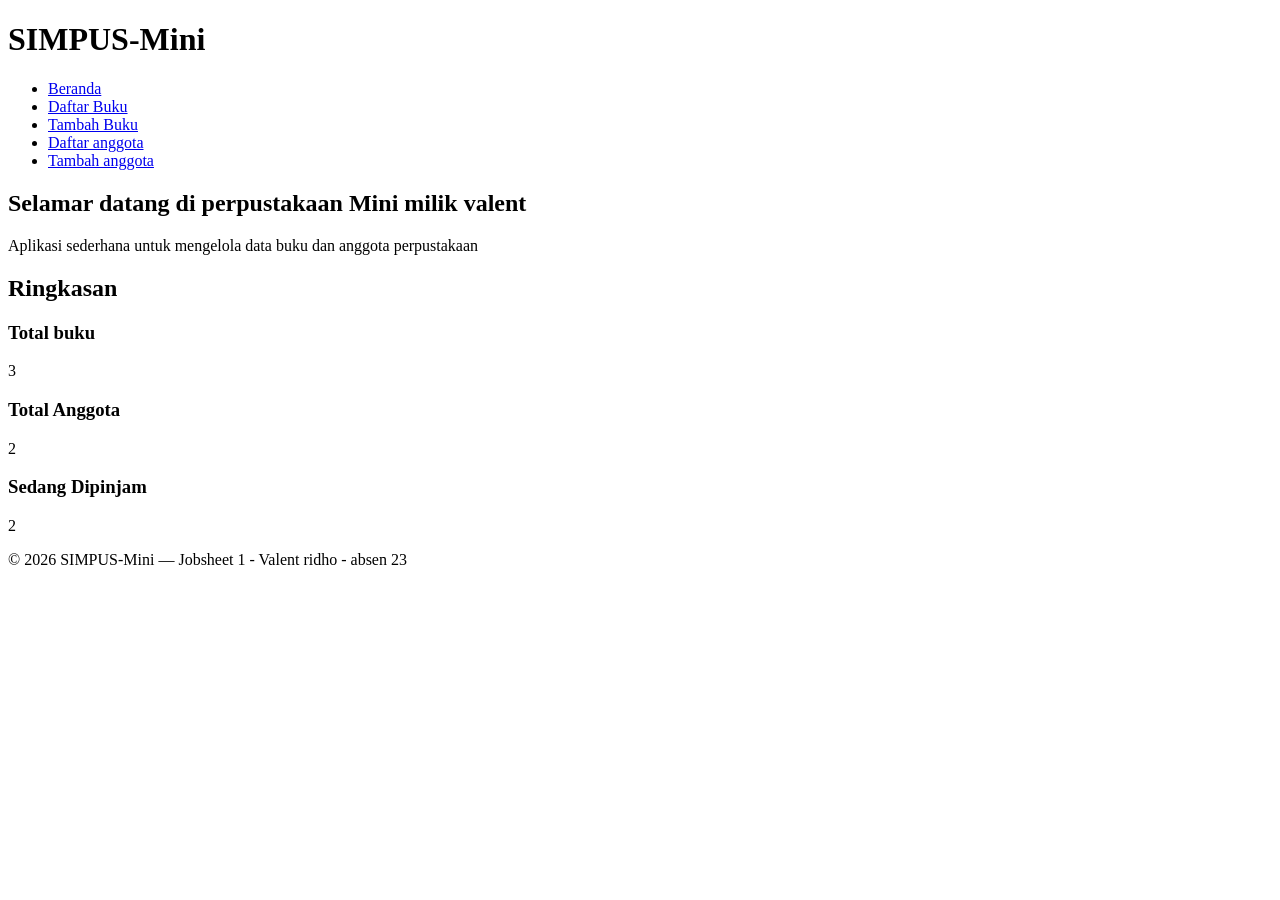
==== Jobsheet-01/index.html @ a11c1d6d "Jobsheet 1" ====
<!DOCTYPE html> 
<html lang="id"> 
<head>
    <meta charset="UTF-8"> 
    <meta charset="UTF-8"> 
</head>
<body>
    <header>
        <h1>SIMPUS-Mini</h1> 
        <nav>
            <ul>
                <li><a href="index.html">Beranda</a></li>
                <li><a href="buku/list.html">Daftar Buku</a></li>
                <li><a href="buku/tambah.html">Tambah Buku</a></li>
                <li><a href="anggota/list.html">Daftar anggota</a></li>
                <li><a href="anggota/tambah.html">Tambah anggota</a></li>
            </ul>
        </nav>
    </header>
    <main>
        <section>
            <h2>Selamar datang di perpustakaan Mini milik valent</h2>
            <p>Aplikasi sederhana untuk mengelola data buku dan anggota perpustakaan</p>
        </section>

        <section>
            <h2>Ringkasan</h2>
            <article>
                <h3>Total buku</h3>
                <p>3</p>
            </article>
            <article>
<h3>Total Anggota</h3>
<p>2</p>
</article>

            <article>
                <h3>Sedang Dipinjam</h3>
                <p>2</p>
            </article>
        </section>
    </main>

    <footer>
        <p>© 2026 SIMPUS-Mini — Jobsheet 1 - Valent ridho - absen 23</p>
    </footer>
</body>
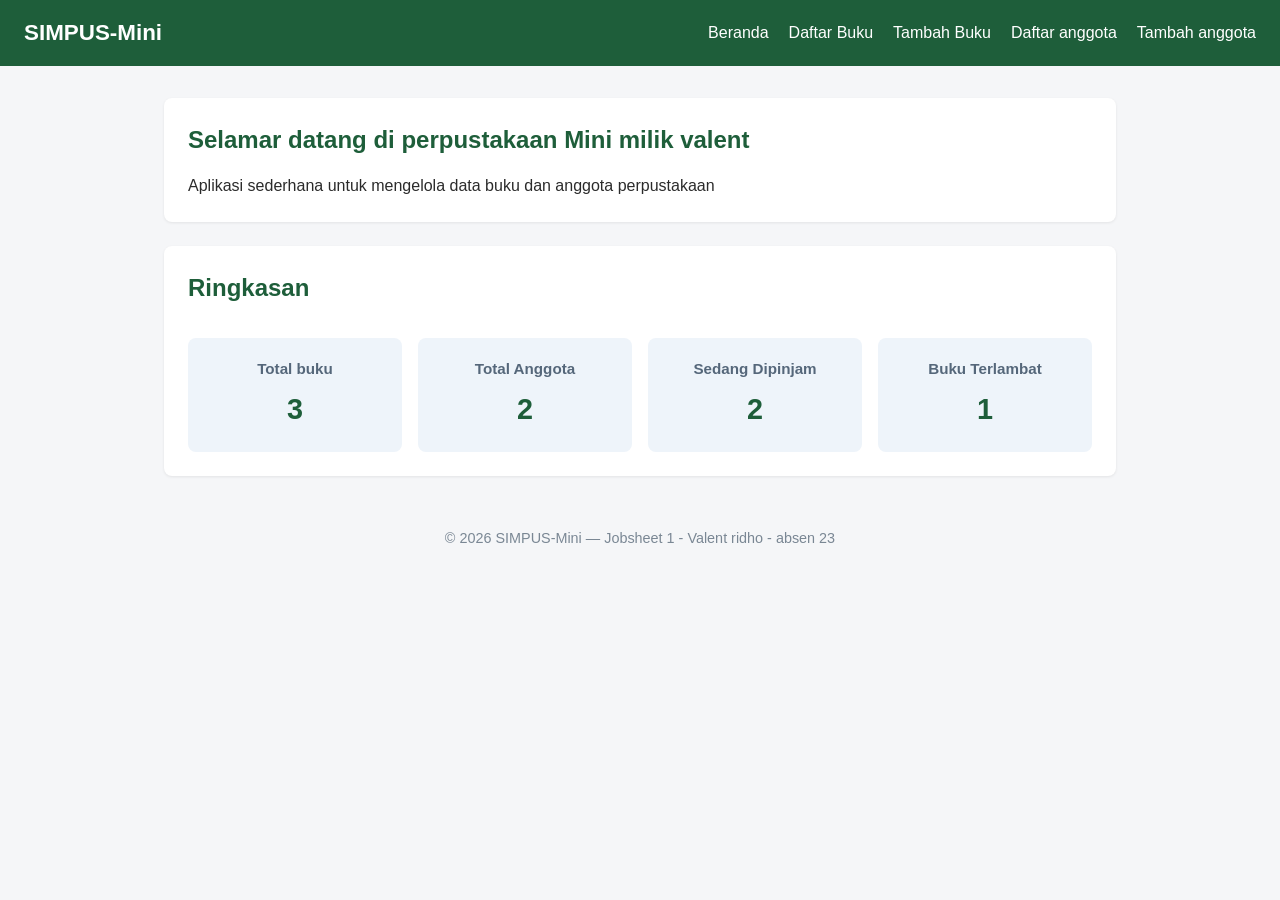
==== commit ca9e6f94: "percobaan opsional" ====
--- a/Jobsheet-01/index.html
+++ b/Jobsheet-01/index.html
@@ -3,19 +3,21 @@
 <head>
     <meta charset="UTF-8"> 
     <meta charset="UTF-8"> 
+    <!--Ini buat dihubungkan ke css-->
+    <link rel="stylesheet" href="style.css"> 
 </head>
 <body>
     <header>
         <h1>SIMPUS-Mini</h1> 
-        <nav>
-            <ul>
-                <li><a href="index.html">Beranda</a></li>
-                <li><a href="buku/list.html">Daftar Buku</a></li>
-                <li><a href="buku/tambah.html">Tambah Buku</a></li>
-                <li><a href="anggota/list.html">Daftar anggota</a></li>
-                <li><a href="anggota/tambah.html">Tambah anggota</a></li>
-            </ul>
-        </nav>
+       <nav>
+    <ul>
+        <li><a href="index.html">Beranda</a></li>
+        <li><a href="buku/list.html">Daftar Buku</a></li>
+        <li><a href="buku/tambah.html">Tambah Buku</a></li>
+        <li><a href="Anggota/list.html">Daftar anggota</a></li>
+        <li><a href="Anggota/tambah.html">Tambah anggota</a></li>
+    </ul>
+</nav>
     </header>
     <main>
         <section>
@@ -38,6 +40,11 @@
                 <h3>Sedang Dipinjam</h3>
                 <p>2</p>
             </article>
+            <article>
+        <h3>Buku Terlambat</h3>
+        <p>1</p>
+    </article>
+</section>
         </section>
     </main>
 
--- a/Jobsheet-01/style.css
+++ b/Jobsheet-01/style.css
@@ -0,0 +1,203 @@
+/* ===== Reset & Base ===== */
+* {
+    box-sizing: border-box;
+    margin: 0;
+    padding: 0;
+}
+
+body {
+    font-family: "Segoe UI", Arial, sans-serif;
+    color: #2b2b2b;
+    background-color: #f5f6f8;
+    line-height: 1.5;
+}
+
+a {
+    color: #1e5e3a;
+    text-decoration: none;
+}
+
+a:hover {
+    text-decoration: underline;
+}
+
+/* ===== Header & Navbar (Flexbox) ===== */
+header {
+    background-color: #1e5e3a;
+    color: #fff;
+    padding: 1rem 1.5rem;
+    display: flex;
+    align-items: center;
+    justify-content: space-between;
+    flex-wrap: wrap;
+}
+
+header h1 {
+    font-size: 1.4rem;
+}
+
+header nav ul {
+    list-style: none;
+    display: flex;
+    gap: 1.25rem;
+}
+
+header nav a {
+    color: #fff;
+    font-weight: 500;
+}
+
+/* ===== Main Layout ===== */
+main {
+    max-width: 1000px;
+    margin: 2rem auto;
+    padding: 0 1.5rem;
+}
+
+section {
+    background-color: #fff;
+    border-radius: 8px;
+    padding: 1.5rem;
+    margin-bottom: 1.5rem;
+    box-shadow: 0 1px 3px rgba(0, 0, 0, 0.08);
+}
+
+section h2 {
+    margin-bottom: 1rem;
+    color: #1e5e3a;
+}
+
+/* ===== Kartu Statistik (CSS Grid) ===== */
+main section:nth-of-type(2) {
+    display: block; /* kembalikan section agar judul di atas */
+}
+
+main section:nth-of-type(2) h2 {
+    margin-bottom: 1rem;
+}
+
+/* buat container grid khusus untuk article di dalam section ke-2 */
+main section:nth-of-type(2) article {
+    background-color: #eef4fa;
+    border-radius: 8px;
+    padding: 1.25rem;
+    text-align: center;
+}
+
+/* trik grid agar 3 artikel berjejer rapi */
+main section:nth-of-type(2) {
+    display: grid;
+    grid-template-columns: repeat(4, 1fr); /* GANTI repeat(3, 1fr) MENJADI 4 */
+    gap: 1rem;
+}
+
+main section:nth-of-type(2) h2 {
+    grid-column: 1 / -1; /* judul mengambil lebar penuh 3 kolom */
+}
+
+main section:nth-of-type(2) article h3 {
+    font-size: 0.95rem;
+    color: #55677a;
+    margin-bottom: 0.5rem;
+}
+
+main section:nth-of-type(2) article p {
+    font-size: 1.8rem;
+    font-weight: 700;
+    color: #1e5e3a;
+}
+
+/* ===== Tabel ===== */
+table {
+    width: 100%;
+    border-collapse: collapse;
+}
+
+th, td {
+    text-align: left;
+    padding: 0.65rem 0.75rem;
+    border-bottom: 1px solid #e2e6ea;
+}
+
+thead {
+    background-color: #1e5e3a;
+    color: #fff;
+}
+
+tbody tr:nth-child(even) {
+    background-color: #f7f9fb;
+}
+
+tbody tr:hover {
+    background-color: #eef4fa;
+}
+
+td button {
+    padding: 0.35rem 0.7rem;
+    margin-right: 0.35rem;
+    border: none;
+    border-radius: 4px;
+    cursor: pointer;
+    font-size: 0.85rem;
+}
+
+/* Ganti kode tombol lama dengan ini */
+td button.btn-edit {
+    background-color: #f0ad4e;
+    color: #fff;
+}
+
+td button.btn-detail {
+    background-color: #0275d8;
+    color: #fff;
+}
+
+td button.btn-hapus {
+    background-color: #d9534f;
+    color: #fff;
+}
+
+
+/* ===== Form ===== */
+form p {
+    margin-bottom: 1rem;
+}
+
+form label {
+    display: block;
+    margin-bottom: 0.35rem;
+    font-weight: 600;
+    color: #444;
+}
+
+form input,
+form select {
+    width: 100%;
+    max-width: 400px;
+    padding: 0.55rem 0.7rem;
+    border: 1px solid #cdd4da;
+    border-radius: 4px;
+    font-size: 1rem;
+}
+
+form button[type="submit"] {
+    background-color: #1e5e3a;
+    color: #fff;
+    border: none;
+    padding: 0.6rem 1.5rem;
+    border-radius: 4px;
+    font-size: 1rem;
+    cursor: pointer;
+}
+
+form button[type="submit"]:hover {
+    background-color: #164869;
+}
+
+/* ===== Footer ===== */
+footer {
+    text-align: center;
+    padding: 1.25rem;
+    color: #7a8794;
+    font-size: 0.9rem;
+}
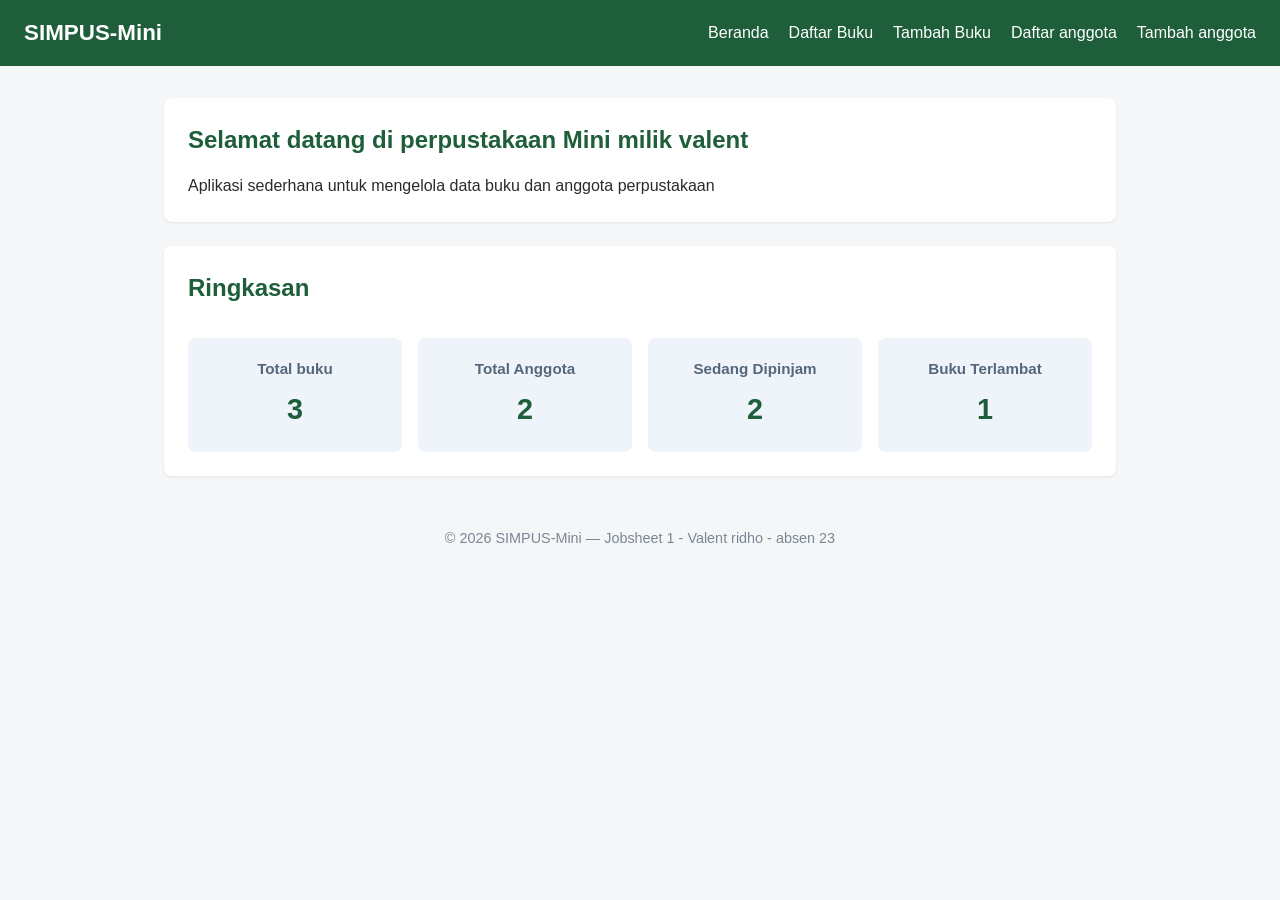
==== commit b6ba06bc: "Modifikasi kode HTML" ====
--- a/Jobsheet-01/index.html
+++ b/Jobsheet-01/index.html
@@ -1,14 +1,16 @@
 <!DOCTYPE html> 
 <html lang="id"> 
-<head>
+<head> 
+    <title>Beranda - Simpus-Mini</title>
     <meta charset="UTF-8"> 
-    <meta charset="UTF-8"> 
+    <meta name="viewport" content="width=device-width, initial-scale=1">
     <!--Ini buat dihubungkan ke css-->
     <link rel="stylesheet" href="style.css"> 
 </head>
 <body>
     <header>
         <h1>SIMPUS-Mini</h1> 
+        <button type="button" id="nav-toggle-btn" class="nav-toggle-label" aria-label="Menu">&#9776;</button>
        <nav>
     <ul>
         <li><a href="index.html">Beranda</a></li>
@@ -21,7 +23,7 @@
     </header>
     <main>
         <section>
-            <h2>Selamar datang di perpustakaan Mini milik valent</h2>
+            <h2>Selamat datang di perpustakaan Mini milik valent</h2>
             <p>Aplikasi sederhana untuk mengelola data buku dan anggota perpustakaan</p>
         </section>
 
@@ -45,10 +47,11 @@
         <p>1</p>
     </article>
 </section>
-        </section>
     </main>
 
     <footer>
         <p>© 2026 SIMPUS-Mini — Jobsheet 1 - Valent ridho - absen 23</p>
     </footer>
-</body>+    <script src="assets/js/app.js"></script>
+</body>
+</html>
--- a/Jobsheet-01/style.css
+++ b/Jobsheet-01/style.css
@@ -30,6 +30,7 @@
     align-items: center;
     justify-content: space-between;
     flex-wrap: wrap;
+    position: relative;
 }
 
 header h1 {
@@ -45,6 +46,12 @@
 header nav a {
     color: #fff;
     font-weight: 500;
+}
+
+/* Sembunyikan Checkbox & Label Hamburger di Layar Desktop */
+.nav-toggle,
+.nav-toggle-label {
+    display: none;
 }
 
 /* ===== Main Layout ===== */
@@ -69,14 +76,16 @@
 
 /* ===== Kartu Statistik (CSS Grid) ===== */
 main section:nth-of-type(2) {
-    display: block; /* kembalikan section agar judul di atas */
+    display: grid;
+    grid-template-columns: repeat(4, 1fr);
+    gap: 1rem;
 }
 
 main section:nth-of-type(2) h2 {
+    grid-column: 1 / -1;
     margin-bottom: 1rem;
 }
 
-/* buat container grid khusus untuk article di dalam section ke-2 */
 main section:nth-of-type(2) article {
     background-color: #eef4fa;
     border-radius: 8px;
@@ -84,17 +93,6 @@
     text-align: center;
 }
 
-/* trik grid agar 3 artikel berjejer rapi */
-main section:nth-of-type(2) {
-    display: grid;
-    grid-template-columns: repeat(4, 1fr); /* GANTI repeat(3, 1fr) MENJADI 4 */
-    gap: 1rem;
-}
-
-main section:nth-of-type(2) h2 {
-    grid-column: 1 / -1; /* judul mengambil lebar penuh 3 kolom */
-}
-
 main section:nth-of-type(2) article h3 {
     font-size: 0.95rem;
     color: #55677a;
@@ -107,7 +105,11 @@
     color: #1e5e3a;
 }
 
-/* ===== Tabel ===== */
+/* ===== Tabel Responsif Wrapper ===== */
+.table-responsive {
+    overflow-x: auto;
+}
+
 table {
     width: 100%;
     border-collapse: collapse;
@@ -141,7 +143,6 @@
     font-size: 0.85rem;
 }
 
-/* Ganti kode tombol lama dengan ini */
 td button.btn-edit {
     background-color: #f0ad4e;
     color: #fff;
@@ -156,7 +157,6 @@
     background-color: #d9534f;
     color: #fff;
 }
-
 
 /* ===== Form ===== */
 form p {
@@ -200,4 +200,56 @@
     padding: 1.25rem;
     color: #7a8794;
     font-size: 0.9rem;
+}
+
+/* =========================================================
+   MEDIA QUERIES (RESPONSIVE DESIGN)
+   ========================================================= */
+
+/* Breakpoint Tablet (<= 768px) */
+@media (max-width: 768px) {
+    main section:nth-of-type(2) {
+        grid-template-columns: repeat(2, 1fr);
+    }
+}
+
+/* Breakpoint Mobile (<= 480px) */
+@media (max-width: 480px) {
+    /* Munculkan Tombol Hamburger */
+    .nav-toggle-label {
+        display: block;
+        font-size: 1.6rem;
+        color: #fff;
+        cursor: pointer;
+    }
+
+    /* Sembunyikan Menu Navigasi Secara Bawaan */
+    header nav {
+        display: none;
+        width: 100%;
+        order: 3;
+        margin-top: 1rem;
+    }
+
+    /* Tampilkan Menu Jika Checkbox Di-centang */
+    .nav-toggle:checked ~ nav {
+        display: block;
+    }
+
+    /* Susun Menu Navigasi Menjadi Vertikal */
+    header nav ul {
+        flex-direction: column;
+        gap: 0.75rem;
+    }
+
+    /* Ubah Kartu Statistik Menjadi 1 Kolom */
+    main section:nth-of-type(2) {
+        grid-template-columns: 1fr;
+    }
+
+    /* Form Memenuhi Lebar Layar */
+    form input,
+    form select {
+        max-width: 100%;
+    }
 }
